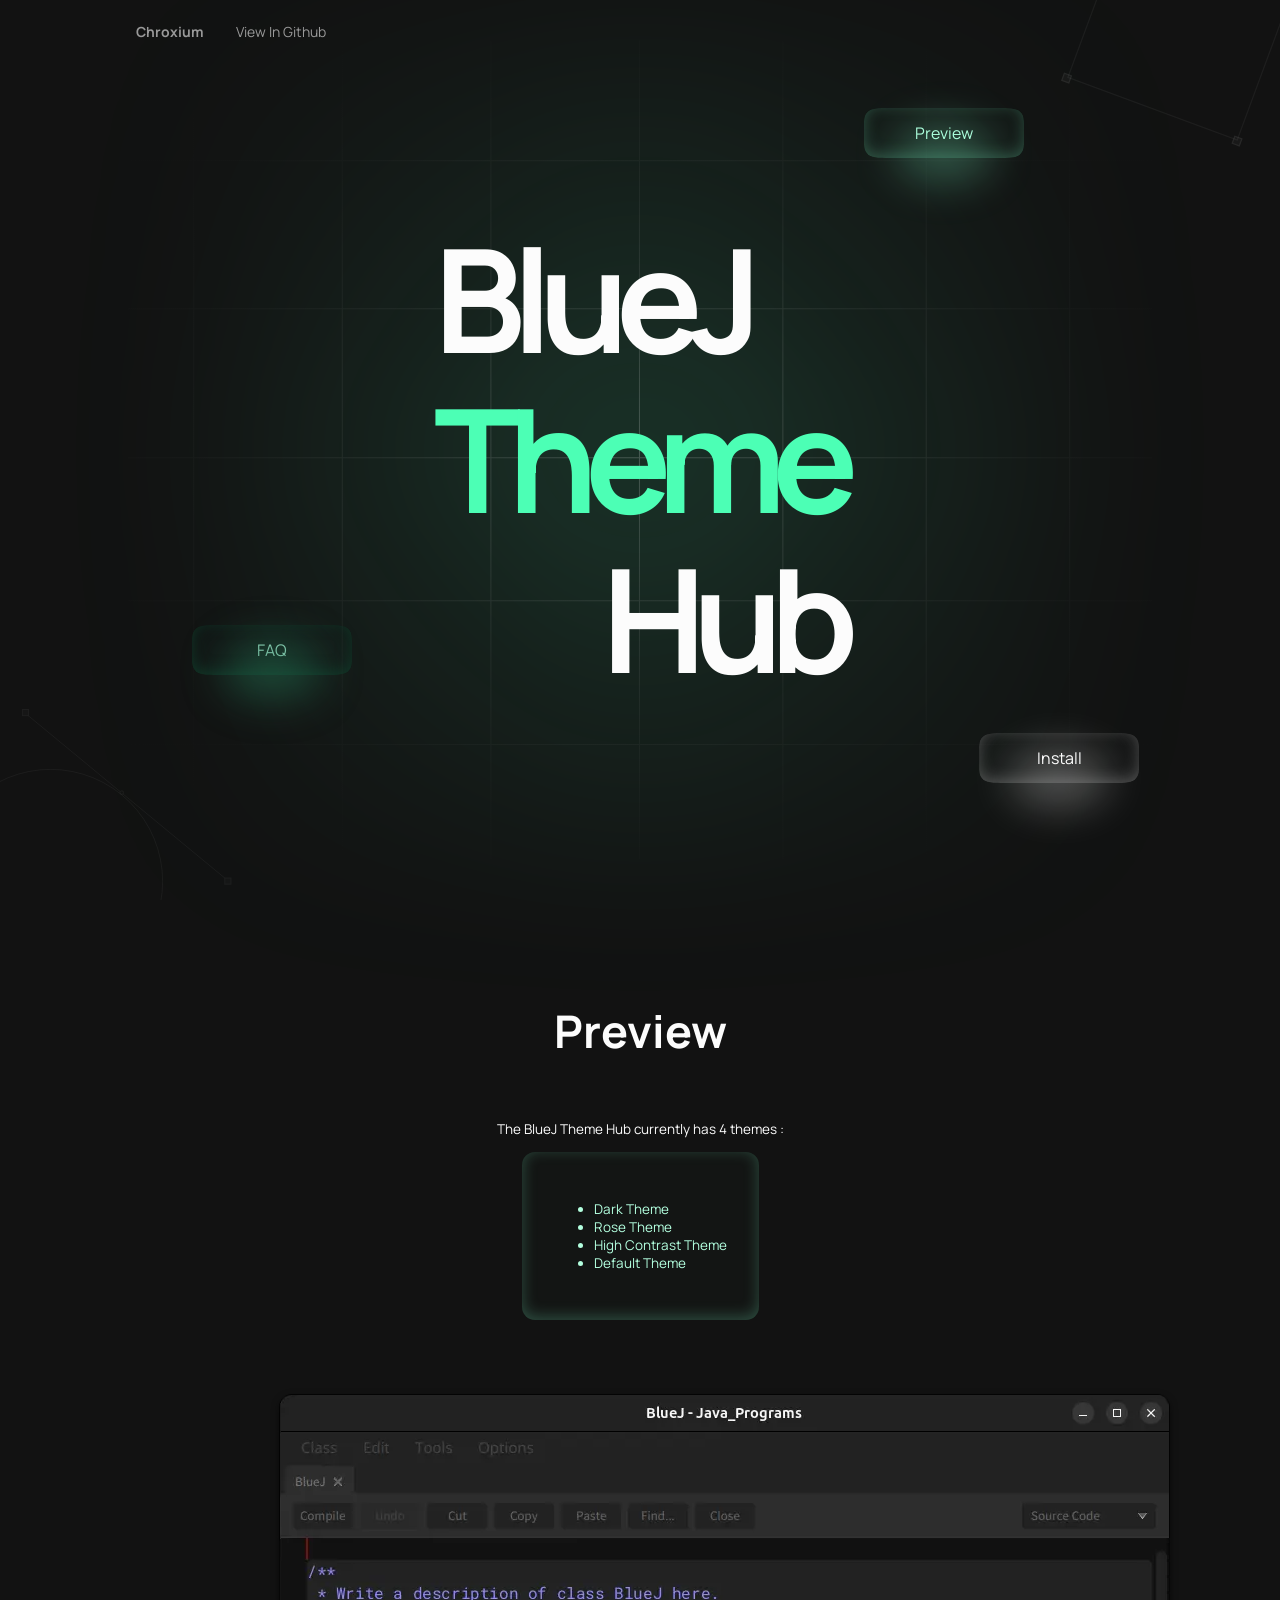
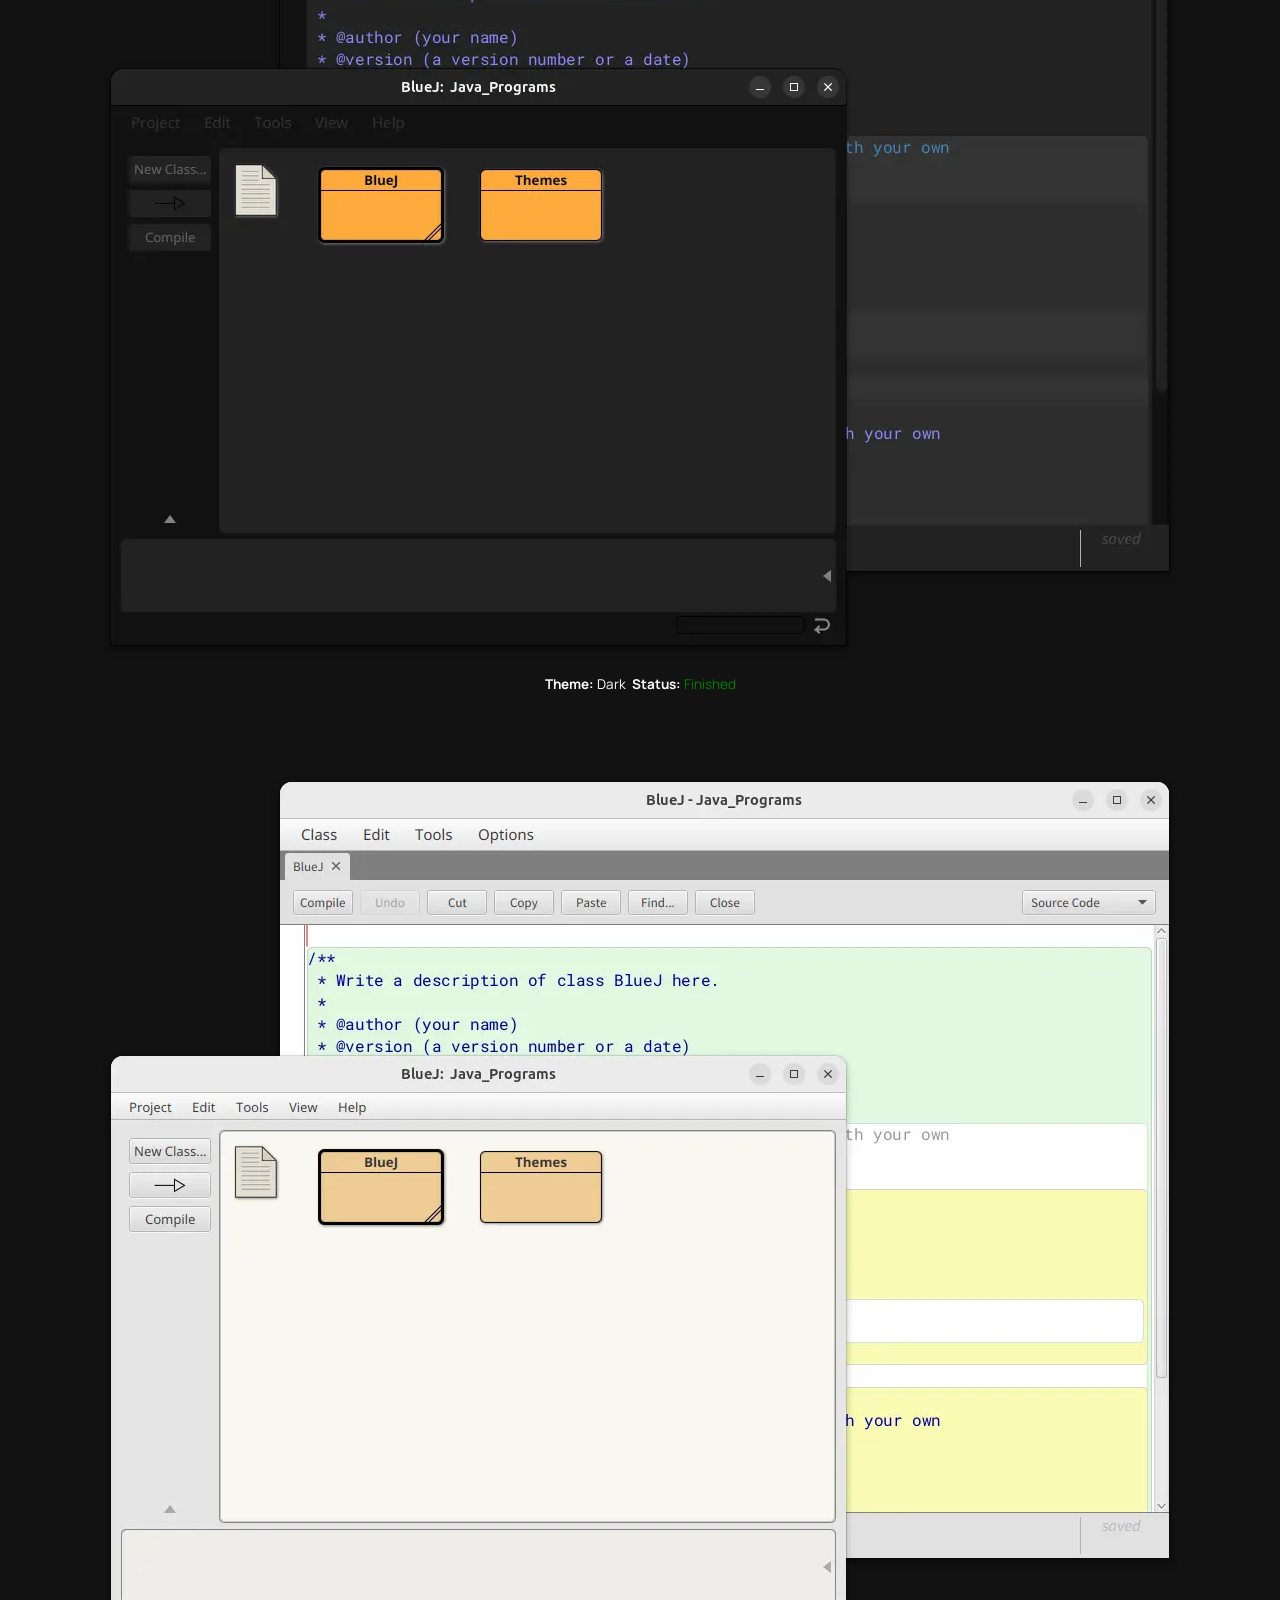
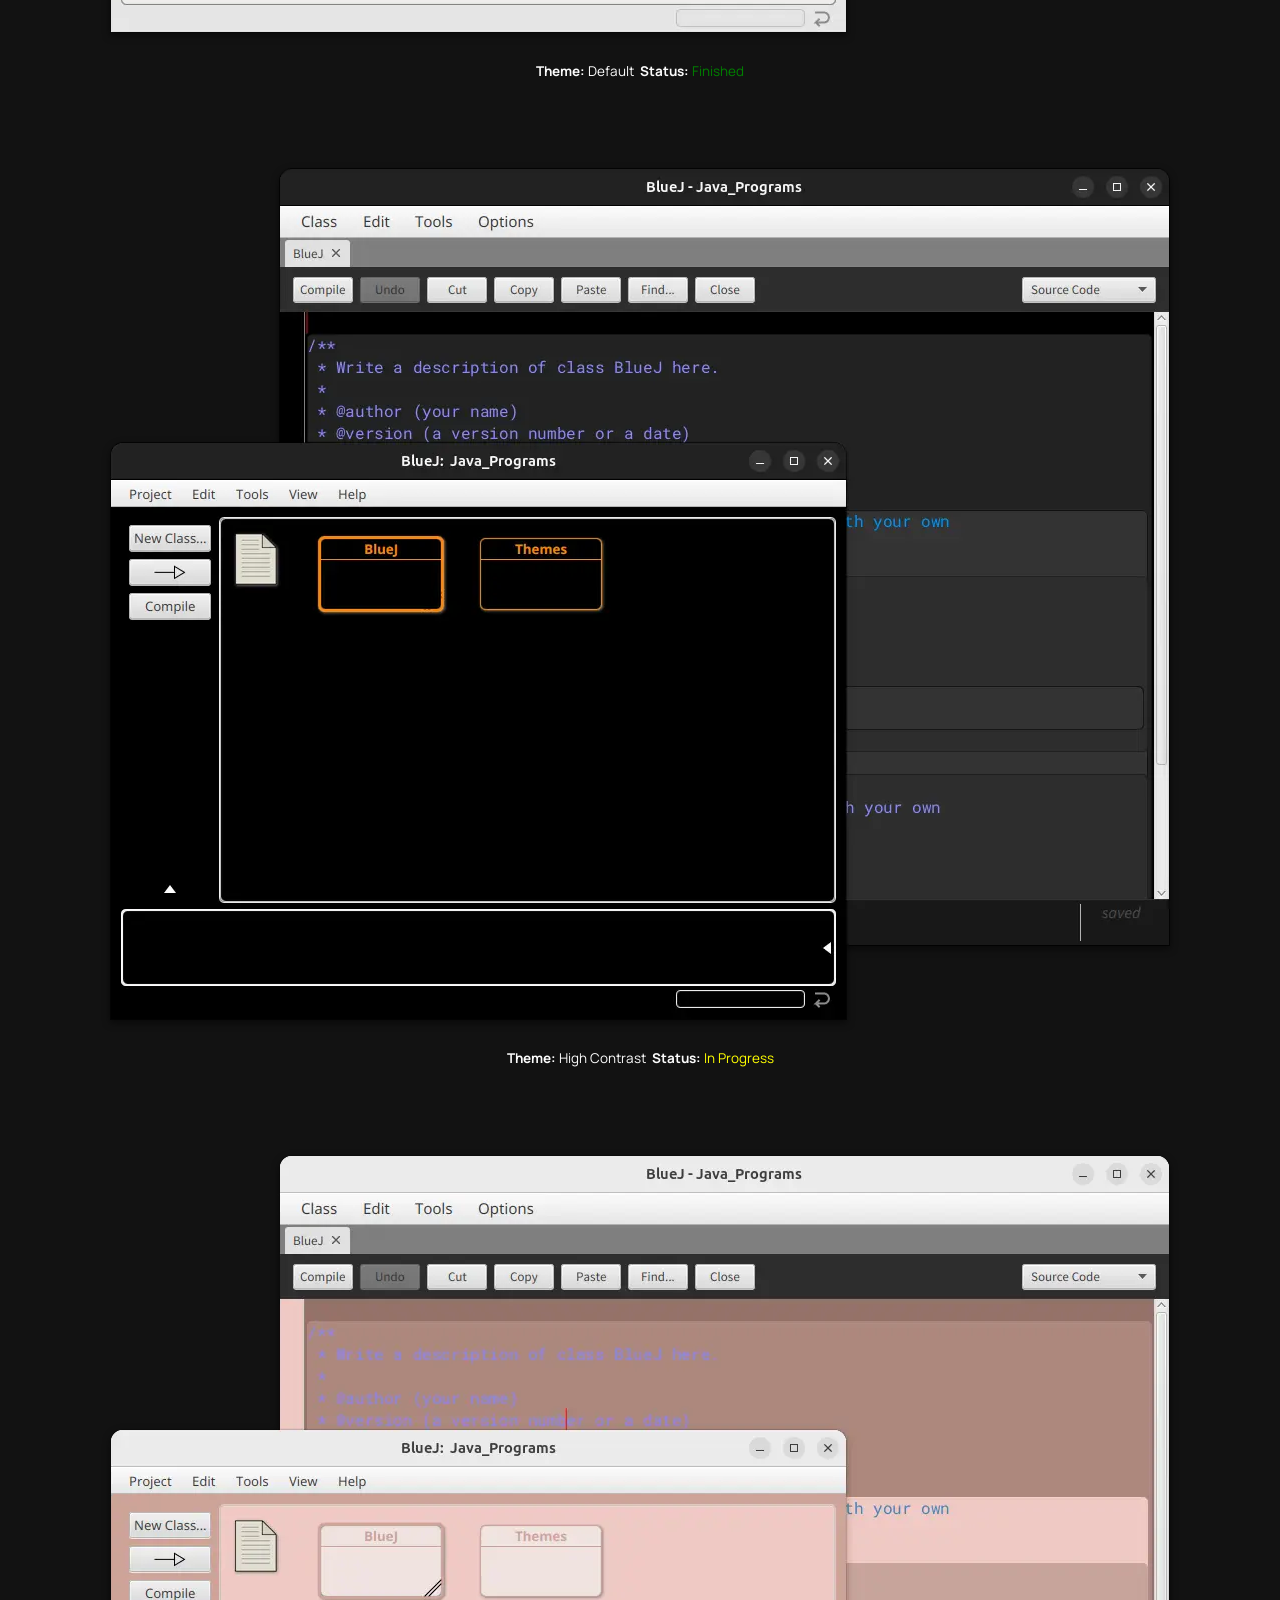
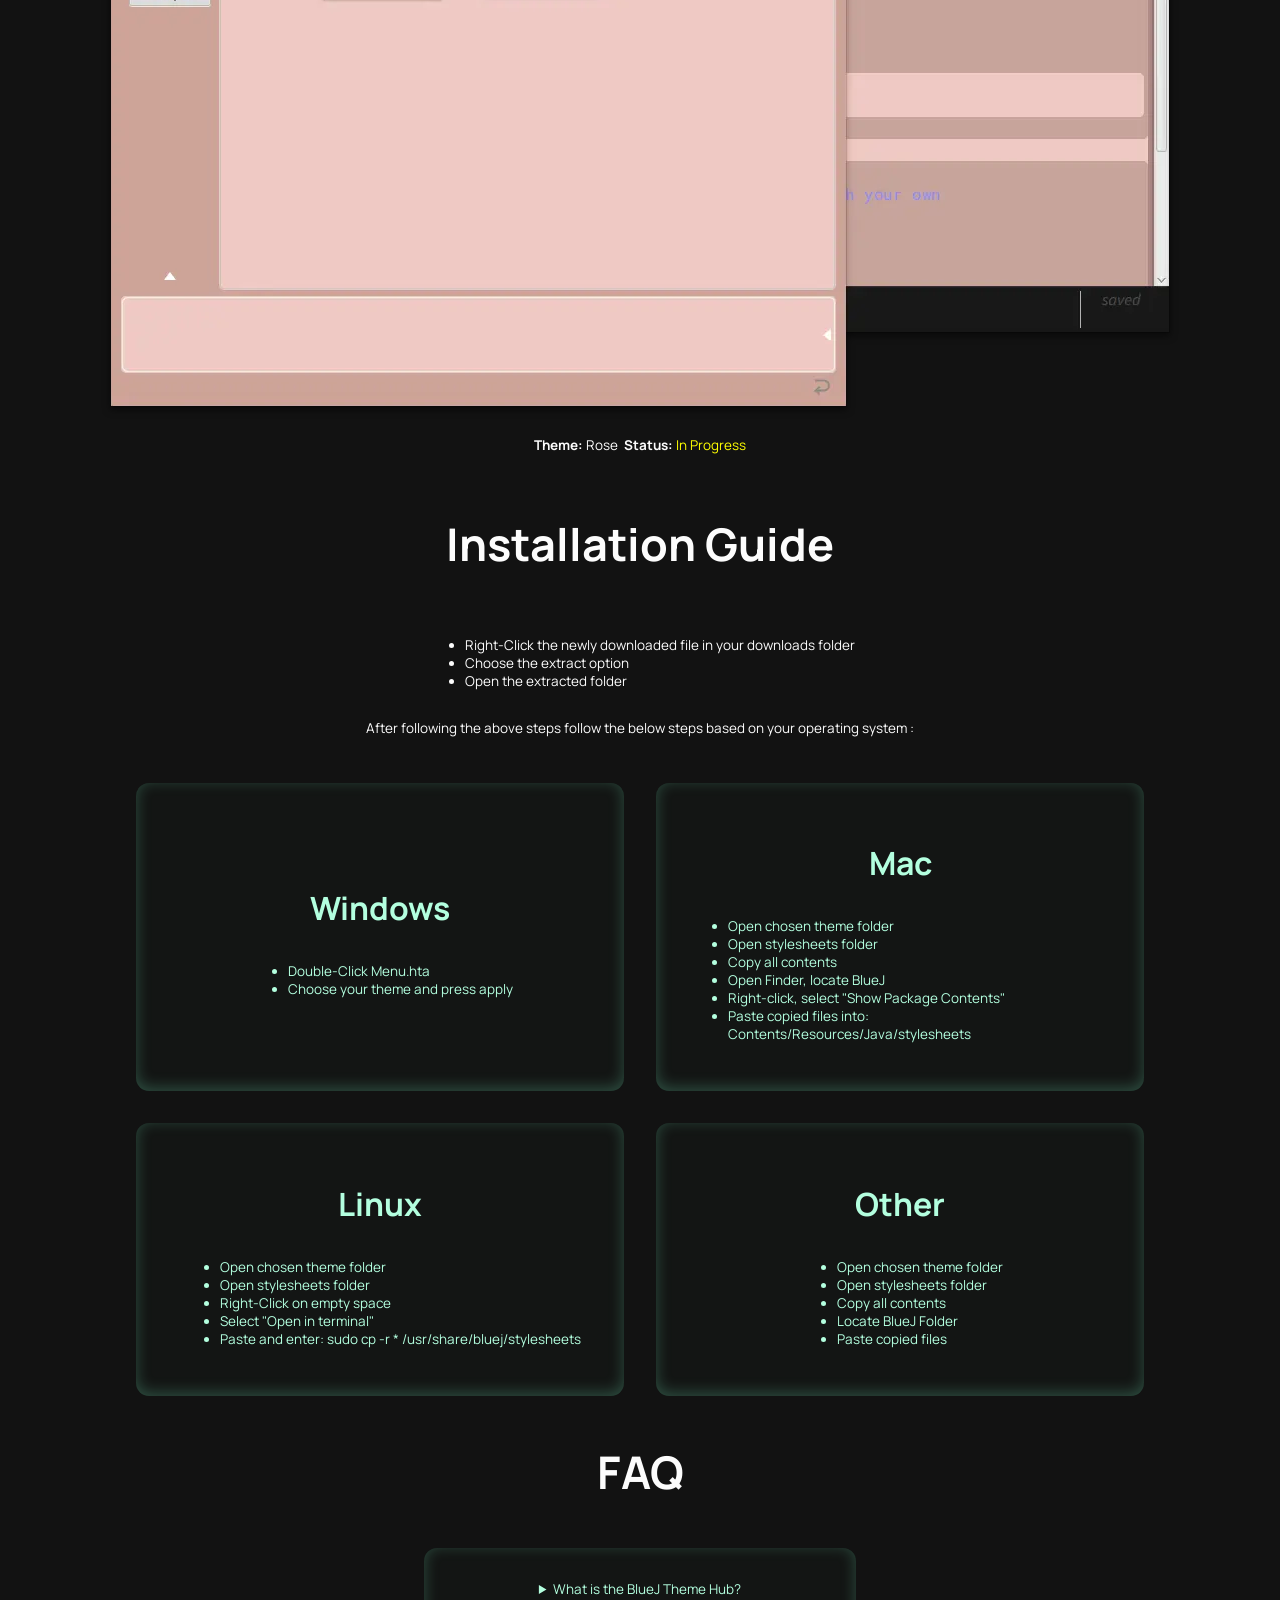
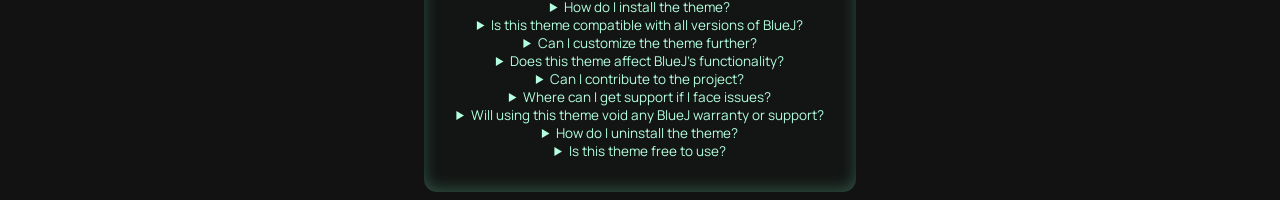
==== BlueJ-Themes/index.html @ 76dcf34a "Add files via upload" ====
<!DOCTYPE html>
<html lang="en">
  <head>
    <meta charset="UTF-8" />
    <title>BlueJ Theme Hub</title>
    <link rel="stylesheet" href="./style.css" />
  </head>
  <body>
    <nav>
      <p class="sitename" onclick="window.location.href='https://github.com/Chroxium';">Chroxium</p>
      <p class="menu" onclick="window.location.href='https://github.com/Chroxium/Bluej-Themes';">View In Github</p>
      <svg class="material-icons" xmlns="http://www.w3.org/2000/svg" height="2.5vh" viewBox="0 0 24 24" width="2.5vh" onclick="toggleMenu()">
        <path d="M0 0h24v24H0z" fill="none" />
        <path d="M19 9H5c-.55 0-1 .45-1 1s.45 1 1 1h14c.55 0 1-.45 1-1s-.45-1-1-1zM5 15h14c.55 0 1-.45 1-1s-.45-1-1-1H5c-.55 0-1 .45-1 1s.45 1 1 1z" />
      </svg>
    </nav>
    <div id="dropdown-menu" class="dropdown-menu">
      <p class="menu" onclick="window.location.href='https://github.com/Chroxium/Bluej-Themes';">Github</p>
    </div>
    <div class="grid">
      <svg class="grid-svg" xmlns="http://www.w3.org/2000/svg" width="982" height="786" viewBox="0 0 982 786" fill="none">
        <path fill-rule="evenodd" clip-rule="evenodd" d="M490 401V537H348.5V401H490ZM490 785.5V676H348.5V785.5H347.5V676H206V785.5H205V676H63.5V785.5H62.5V676H0V675H62.5V538H0V537H62.5V401H0V400H62.5V258H0V257H62.5V116H0V115H62.5V0H63.5V115L205 115V0H206V115L347.5 115V0H348.5V115H490V0H491V115L627.5 115V0H628.5V115H765V0H766V115L902.5 115V0H903.5V115H982V116H903.5V257H982V258H903.5V400H982V401H903.5V537H982V538H903.5V675H982V676H903.5V785.5H902.5V676H766V785.5H765V676H628.5V785.5H627.5V676H491V785.5H490ZM902.5 675V538H766V675H902.5ZM902.5 537V401H766V537H902.5ZM902.5 400V258H766V400H902.5ZM902.5 257V116L766 116V257H902.5ZM627.5 675H491V538H627.5V675ZM765 675H628.5V538H765V675ZM348.5 675H490V538H348.5V675ZM347.5 538V675H206V538H347.5ZM205 538V675H63.5V538H205ZM765 537V401H628.5V537H765ZM765 400V258H628.5V400H765ZM765 257V116H628.5V257H765ZM347.5 401V537H206V401H347.5ZM205 401V537H63.5V401H205ZM627.5 401V537H491V401H627.5ZM627.5 116L491 116V257H627.5V116ZM627.5 258H491V400H627.5V258ZM63.5 257V116L205 116V257H63.5ZM63.5 400V258H205V400H63.5ZM206 116V257H347.5V116L206 116ZM348.5 116V257H490V116H348.5ZM206 400V258H347.5V400H206ZM348.5 258V400H490V258H348.5Z" fill="url(#paint0_radial_1_8)" />
        <defs>
          <radialGradient id="paint0_radial_1_8" cx="0" cy="0" r="1" gradientUnits="userSpaceOnUse" gradientTransform="translate(491 392.75) rotate(90) scale(513.25 679.989)">
            <stop stop-color="white" stop-opacity="0.2" />
            <stop offset="1" stop-color="#000" stop-opacity="0" />
          </radialGradient>
        </defs>
      </svg>
      <div class="blur"></div>
    </div>
    <div class="title">
      <p>BlueJ</p>
      <p>Theme</p>
      <p>Hub</p>
    </div>
    <a id="preview-button" class="button first">
      <button>Preview</button>
      <span></span>
    </a>
    <a id="install-button" class="button sec">
      <button>Install</button>
      <span></span>
    </a>
    <a id="faq-button" class="button third">
      <button>FAQ</button>
      <span></span>
    </a>
    <svg class="top-right" width="219" height="147" viewBox="0 0 219 147" fill="none" xmlns="http://www.w3.org/2000/svg">
      <rect opacity="0.18" x="10.4252" y="75.8326" width="7.50168" height="7.50168" transform="rotate(110.283 10.4252 75.8326)" fill="#686868" stroke="white" stroke-width="1.22683" />
      <rect opacity="0.18" x="180.869" y="138.825" width="7.50168" height="7.50168" transform="rotate(110.283 180.869 138.825)" fill="#686868" stroke="white" stroke-width="1.22683" />
      <rect x="69.4713" y="-91.84" width="180.485" height="180.485" transform="rotate(20.2832 69.4713 -91.84)" stroke="white" stroke-opacity="0.1" stroke-width="1.22683" />
    </svg>
    <svg class="bottom-left" width="232" height="191" viewBox="0 0 232 191" fill="none" xmlns="http://www.w3.org/2000/svg">
      <circle cx="50.5685" cy="172.432" r="112.068" stroke="white" stroke-opacity="0.09" />
      <g opacity="0.1">
        <path d="M26.4932 5.20547L228.856 172.432" stroke="#D9D9D9" />
        <rect x="22.4384" y="0.5" width="6.15753" height="6.15753" fill="#686868" stroke="white" />
        <rect x="224.801" y="169.027" width="6.15753" height="6.15753" fill="#686868" stroke="white" />
        <circle cx="121.819" cy="83.613" r="1.7774" fill="#323232" stroke="white" />
      </g>
    </svg>
    <div class="spacer"></div>
    <h3 id="preview">Preview</h3>
    <p>The BlueJ Theme Hub currently has 4 themes :</p>
    <div class="column">
      <ul>
        <li>Dark Theme</li>
        <li>Rose Theme</li>
        <li>High Contrast Theme</li>
        <li>Default Theme</li>
      </ul>
    </div>
    <img src="Resources/Dark Combo.webp" alt="Dark Theme" type="image/webp" />
    <p>
      <b>Theme: </b>Dark&nbsp; <b> Status:</b>
      <span class="status" style="color: green">Finished</span>
    </p>
    <img src="Resources/Default Combo.webp" alt="Default Theme" type="image/webp" />
    <p>
      <b>Theme: </b>Default&nbsp; <b> Status:</b>
      <span class="status" style="color: green">Finished</span>
    </p>
    <img src="Resources/High Contrast Combo.webp" alt="High Contrast Theme" type="image/webp" />
    <p>
      <b>Theme: </b>High Contrast&nbsp; <b> Status:</b>
      <span class="status" style="color: yellow">In Progress</span>
    </p>
    <img src="Resources/Rose Combo.webp" alt="Rose Theme" type="image/webp" />
    <p>
      <b>Theme: </b>Rose&nbsp; <b> Status:</b>
      <span class="status" style="color: yellow">In Progress</span>
    </p>
    <h3 id="installation">Installation Guide</h3>
    <ul>
      <li>Right-Click the newly downloaded file in your downloads folder</li>
      <li>Choose the extract option</li>
      <li>Open the extracted folder</li>
    </ul>
    <p> After following the above steps follow the below steps based on your operating system : </p>
    <div class="columns">
      <div class="column">
        <h2>Windows</h2>
        <ul>
          <li>Double-Click Menu.hta</li>
          <li>Choose your theme and press apply</li>
        </ul>
      </div>
      <div class="column">
        <h2>Mac</h2>
        <ul>
          <li>Open chosen theme folder</li>
          <li>Open stylesheets folder</li>
          <li>Copy all contents</li>
          <li>Open Finder, locate BlueJ</li>
          <li>Right-click, select "Show Package Contents"</li>
          <li>Paste copied files into: Contents/Resources/Java/stylesheets</li>
        </ul>
      </div>
      <div class="column">
        <h2>Linux</h2>
        <ul>
          <li>Open chosen theme folder</li>
          <li>Open stylesheets folder</li>
          <li>Right-Click on empty space</li>
          <li>Select "Open in terminal"</li>
          <li>Paste and enter: sudo cp -r * /usr/share/bluej/stylesheets</li>
        </ul>
      </div>
      <div class="column">
        <h2>Other</h2>
        <ul>
          <li>Open chosen theme folder</li>
          <li>Open stylesheets folder</li>
          <li>Copy all contents</li>
          <li>Locate BlueJ Folder</li>
          <li>Paste copied files</li>
        </ul>
      </div>
    </div>
    <h3 id="faq">FAQ</h3>
    <div class="column">
      <details>
        <summary>What is the BlueJ Theme Hub?</summary>
        <p> The BlueJ Theme Project is a customization project that enhances the appearance of the BlueJ IDE by modifying its theme and interface to improve the coding experience. </p>
      </details>
      <details>
        <summary>How do I install the theme?</summary>
        <p> Scroll to the top of the page and press the install button to download the project and follow the installation instructions as per your operating system. </p>
      </details>
      <details>
        <summary>Is this theme compatible with all versions of BlueJ?</summary>
        <p> Yes, as long as BlueJ remains a Java IDE and does not change its base functionality the theme will be compatible with all versions of BlueJ. </p>
      </details>
      <details>
        <summary>Can I customize the theme further?</summary>
        <p> Yes! You can modify the theme files to suit your preferences. However, make sure to back up the original files before making any changes. </p>
      </details>
      <details>
        <summary>Does this theme affect BlueJ’s functionality?</summary>
        <p> No, the theme only modifies the appearance of BlueJ. All features and functionalities remain the same. </p>
      </details>
      <details>
        <summary>Can I contribute to the project?</summary>
        <p> Yes! If you have improvements or new theme ideas, you can contribute through <a href="https://github.com/Chroxium/Bluej-Themes/issues/new?labels=enhancement">GitHub</a>. </p>
      </details>
      <details>
        <summary>Where can I get support if I face issues?</summary>
        <p> You can submit an issue through <a href="https://github.com/Chroxium/Bluej-Themes/issues/new?labels=bug">GitHub</a>. </p>
      </details>
      <details>
        <summary>Will using this theme void any BlueJ warranty or support?</summary>
        <p> No, the theme is a customization project and does not void any warranty or support provided by BlueJ. In fact, BlueJ supports themes and encourages customizing. </p>
      </details>
      <details>
        <summary>How do I uninstall the theme?</summary>
        <p> The project does no real installation and after choosing a theme you are free to just delete the folder containing the project. </p>
      </details>
      <details>
        <summary>Is this theme free to use?</summary>
        <p> Yes, the theme is completely free! However, contributions are welcome if you’d like to support the project. </p>
      </details>
    </div>
    <script>
      async function fetchLatestRelease() {
        try {
          const response = await fetch("https://api.github.com/repos/Chroxium/Bluej-Themes/releases/latest");
          const data = await response.json();
          const latestVersion = data.tag_name;
          const zipUrl = `https://github.com/Chroxium/Bluej-Themes/archive/refs/tags/${latestVersion}.zip`;
          return zipUrl;
        } catch (error) {
          console.error("Error fetching latest release:", error);
          return null;
        }
      }
      document.getElementById("install-button").addEventListener("click", async () => {
        const zipUrl = await fetchLatestRelease();
        if (zipUrl) {
          const a = document.createElement("a");
          a.href = zipUrl;
          document.body.appendChild(a);
          a.click();
          document.body.removeChild(a);
        }
        const installationSection = document.getElementById("installation");
        if (installationSection) {
          installationSection.scrollIntoView({
            behavior: "smooth"
          });
        }
      });

      function toggleMenu() {
        const menu = document.getElementById("dropdown-menu");
        menu.style.display = menu.style.display === "block" ? "none" : "block";
      }
      document.addEventListener("click", function(event) {
        const menu = document.getElementById("dropdown-menu");
        const icon = document.querySelector(".material-icons");
        if (!menu.contains(event.target) && !icon.contains(event.target)) {
          menu.style.display = "none";
        }
      });
      document.getElementById("preview-button").addEventListener("click", () => {
        const previewSection = document.getElementById("preview");
        if (previewSection) {
          previewSection.scrollIntoView({
            behavior: "smooth"
          });
        }
      });
      document.getElementById("faq-button").addEventListener("click", () => {
        const previewSection = document.getElementById("faq");
        if (previewSection) {
          previewSection.scrollIntoView({
            behavior: "smooth"
          });
        }
      });
    </script>
  </body>
</html>
---- BlueJ-Themes/style.css ----
@import url("https://fonts.googleapis.com/css?family=Manrope:700|Manrope:400");

:root {
  --text: hsl(0, 0%, 99%);
  --textDim: hsl(0, 0%, 60%);
  --background: hsl(0, 0%, 7%);
  --primary: hsl(155, 100%, 65%);
  --primaryBg: hsla(155, 100%, 65%, 1%);
  --primaryHi: hsla(155, 100%, 75%, 25%);
  --primaryFg: hsl(155, 100%, 85%);
  --secondary: hsl(156, 51%, 14%);
  --secondaryFg: hsl(156, 51%, 75%);
  --secondaryBg: hsla(156, 51%, 14%, 5%);
  --secondaryHi: hsla(156, 51%, 30%, 50%);
  --accent: hsl(155, 100%, 94%);
  --accentBg: hsla(155, 100%, 94%, 1%);
  --accentHi: hsla(155, 100%, 100%, 25%);
  min-height: 100%;
}

body {
  font-family: "Manrope";
  font-weight: 400;
  background-color: var(--background);
  color: var(--text);
  padding: 0 10%;
  display: flex;
  flex-direction: column;
  align-items: center;
  overflow: auto;
}

h3 {
  font-size: 5vh;
}

li,
summary,
p {
  font-size: 1.5vh;
}

.spacer {
  height: 100vh;
}

.columns {
  display: grid;
  grid-template-columns: 1fr 1fr;
  gap: 2rem;
  margin-top: 2rem;
}

.column {
  display: flex;
  flex-direction: column;
  justify-content: center;
  align-items: center;
  /*position: relative;
  top: 50rem;*/
  padding: 2rem;
  background-color: var(--primaryBg);
  box-shadow: 0px -3px 15px 0px var(--primaryHi) inset;
  color: var(--primaryFg);
  font-family: "Manrope";
  font-size: 1rem;
  border-radius: 13px;
  text-align: center;
}

.column h2 {
  font-size: 2rem;
  font-weight: bold;
  margin-bottom: 1rem;
}

ul {
  text-align: left;
}

nav {
  display: flex;
  flex-direction: row;
  align-items: center;
  gap: 2rem;
  color: var(--textDim);
  width: 100%;
  box-sizing: border-box;
  z-index: 9999;
}

.menu {
  font-size: 1.55vh;
  cursor: pointer;
}

.menu:hover {
  color: var(--text);
  cursor: pointer;
}

.sitename {
  cursor: pointer;
  font-weight: bold;
  font-size: 1.55vh;
}

.grid {
  top: 50%;
  left: 50%;
  transform: translate(-50%, -50%);
  position: absolute;
  width: 100%;
  display: flex;
  align-items: center;
  justify-content: center;
  align-self: center;
  z-index: -1;
}

.grid-svg {
  height: 80%;
  width: 80%;
  position: relative;
  z-index: 1;
}

.blur {
  height: 20vh;
  width: 20vw;
  background-color: var(--primary);
  filter: blur(20vh);
  border-radius: 20vh;
  z-index: 0;
  align-self: center;
  position: absolute;
}

.title {
  font-weight: 700;
  letter-spacing: -0.8rem;
  display: flex;
  flex-direction: column;
  position: absolute;
  justify-content: center;
  align-self: center;
  height: 100%;
  z-index: 1000;
}

.title>p {
  font-size: 16vh;
  margin: 0;
  line-height: 10rem;
  width: auto;
}

.title>p:nth-child(1) {
  align-self: flex-start;
}

.title>p:nth-child(2) {
  color: var(--primary);
  align-self: flex-end;
}

.title>p:nth-child(3) {
  align-self: flex-end;
}

.material-icons {
  display: none;
  fill: var(--text);
  cursor: pointer;
}

.dropdown-menu {
  display: none;
  position: absolute;
  top: 50px;
  right: 10px;
  background-color: var(--background);
  border: 1px solid var(--textDim);
  border-radius: 5px;
  box-shadow: 0 4px 8px rgba(0, 0, 0, 0.1);
  z-index: 10000;
}

.dropdown-menu .menu {
  padding: 10px 20px;
  color: var(--textDim);
}

.dropdown-menu .menu:hover {
  background-color: var(--primaryBg);
  color: var(--text);
}

.button {
  display: flex;
  flex-direction: column;
  justify-content: center;
  align-items: center;
  position: absolute;
  text-decoration: none;
  color: inherit;
  cursor: pointer;
  height: 50px;
  width: 160px;
  z-index: 9999;
}

button {
  height: 50px;
  width: 160px;
  clip-path: path("M 0 25 C 0 -5, -5 0, 80 0 S 160 -5, 160 25, 165 50 80 50, 0 55, 0 25"
    );
  border: none;
  border-radius: 13px;
  background-color: var(--primaryBg);
  box-shadow: 0px -3px 15px 0px var(--primaryHi) inset;
  color: var(--primaryFg);
  font-family: "Manrope";
  font-size: 1rem;
  display: flex;
  flex-direction: column;
  justify-content: center;
  align-items: center;
  position: absolute;
  transform: translateY(0px);
  transition: all 0.2s ease;
}

img {
  padding-top: 7vh;
  object-fit: contain;
}

a span {
  width: 100px;
  height: 60px;
  background-color: var(--primaryHi);
  border-radius: 100%;
  filter: blur(20px);
  position: absolute;
  bottom: -50%;
  transition: all 0.2s ease;
}

.button:hover>span {
  opacity: 60%;
}

.button:hover>button {
  transform: translateY(5px);
}

.button.first {
  top: 12%;
  right: 20%;
}

.button.sec {
  bottom: 13%;
  right: 11%;
}

.button.sec>button {
  background-color: var(--accentBg);
  box-shadow: 0px -3px 15px 0px var(--accentHi) inset;
  color: var(--accentFg);
}

.button.sec>span {
  background-color: var(--accentHi);
}

.button.third {
  bottom: 25%;
  left: 15%;
}

.button.third>button {
  background-color: var(--secondaryBg);
  box-shadow: 0px -3px 15px 0px var(--secondary) inset;
  color: var(--secondaryFg);
}

.button.third>span {
  background-color: var(--secondaryHi);
}

.top-right {
  position: absolute;
  top: 0;
  right: 0;
  z-index: -1;
  opacity: 50%;
}

.bottom-left {
  position: absolute;
  bottom: 0;
  left: 0;
  z-index: -1;
  opacity: 50%;
}

@media screen and (max-width: 1000px) {
  .title p {
    font-size: 8vh;
    line-height: 8vh;
    letter-spacing: -0.3rem;
  }

  .columns {
    grid-template-columns: 1fr;
  }

  nav> :not(.sitename, .material-icons) {
    display: none;
  }

  nav {
    justify-content: space-between;
  }

  .material-icons {
    display: flex;
    align-items: center;
  }
}
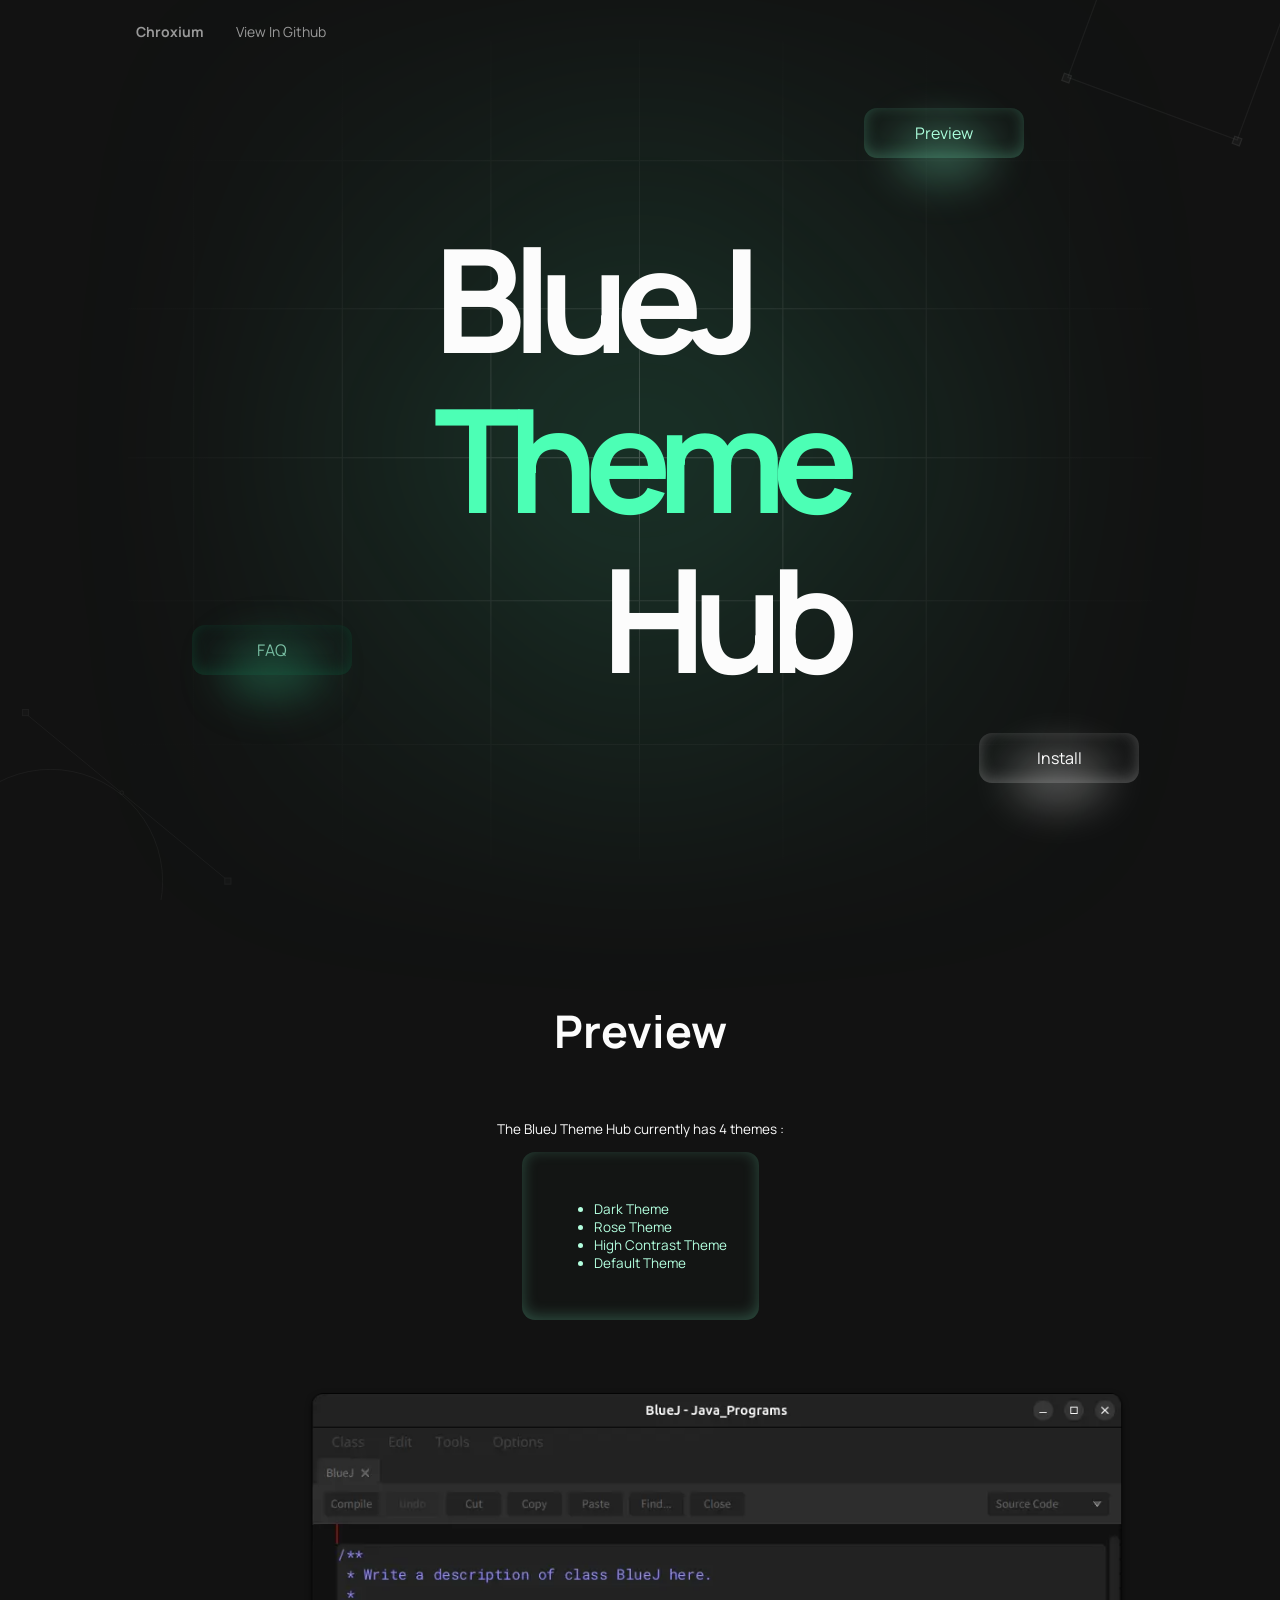
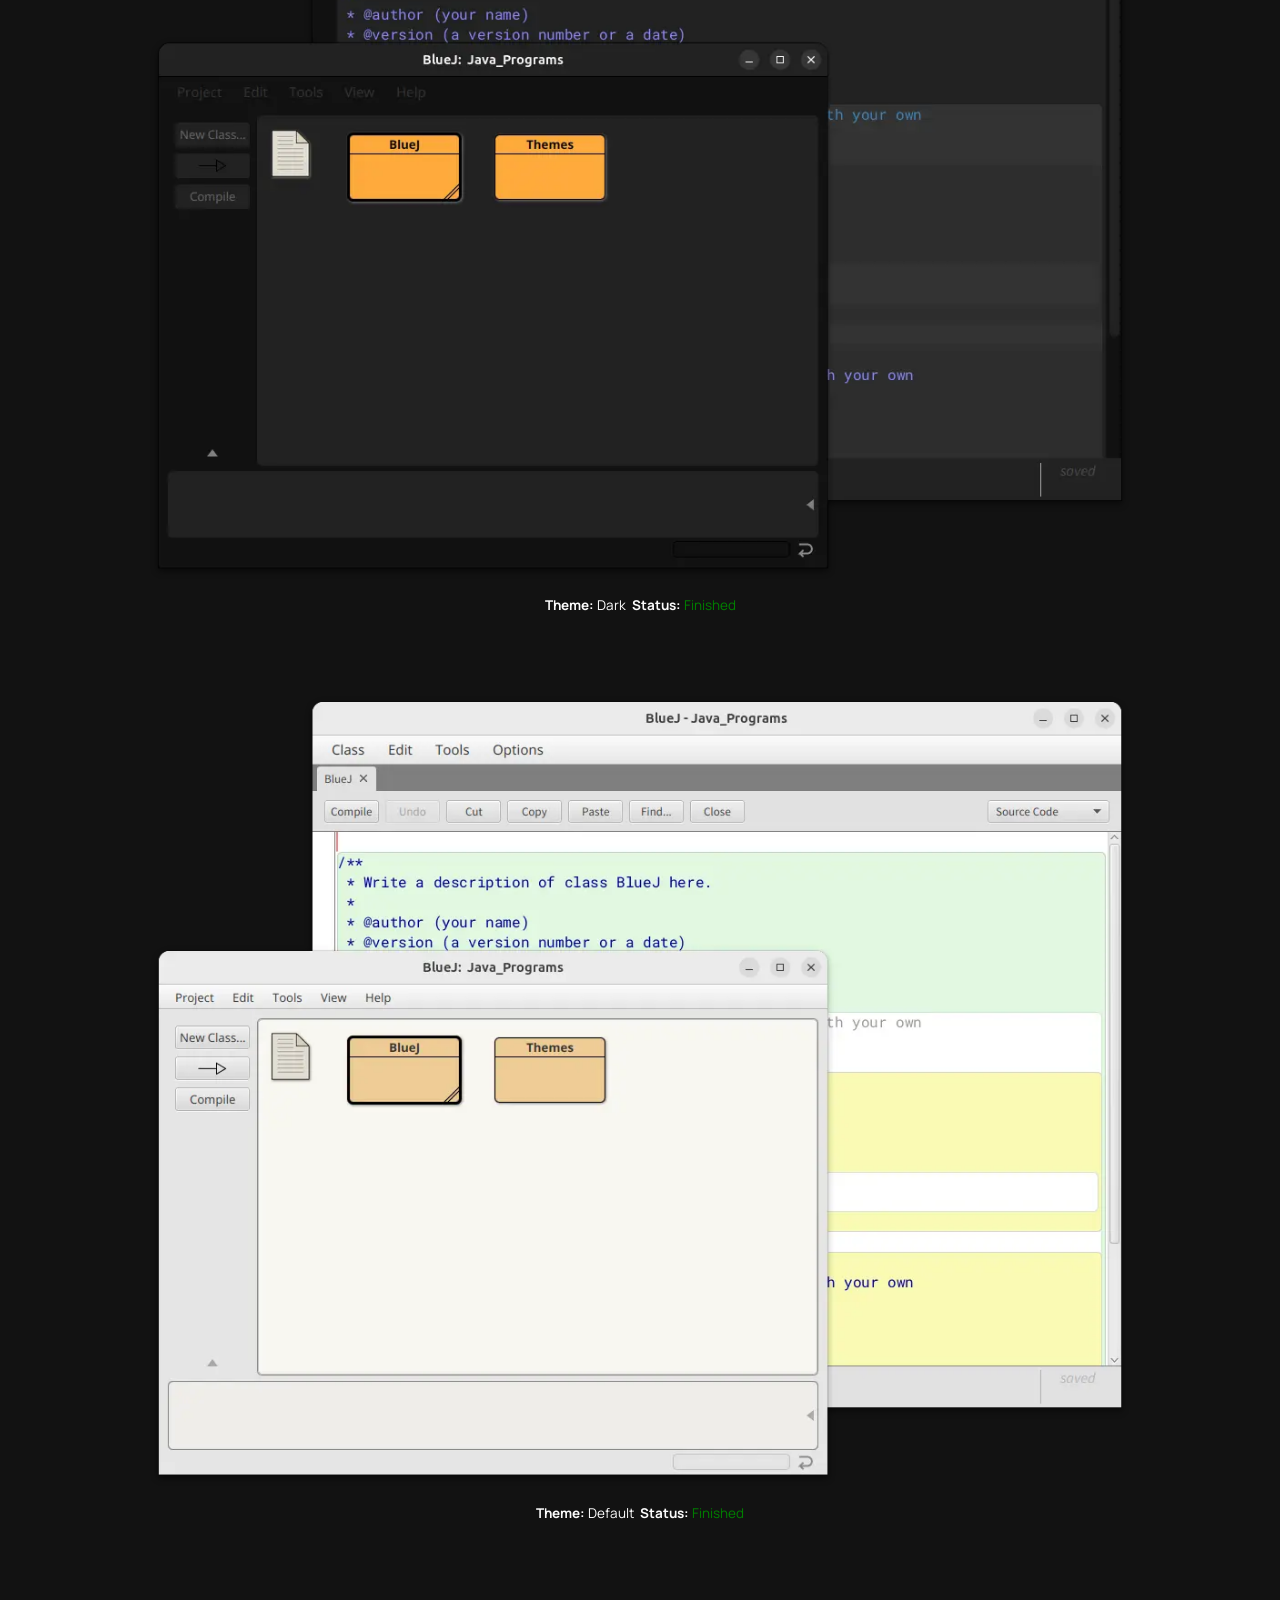
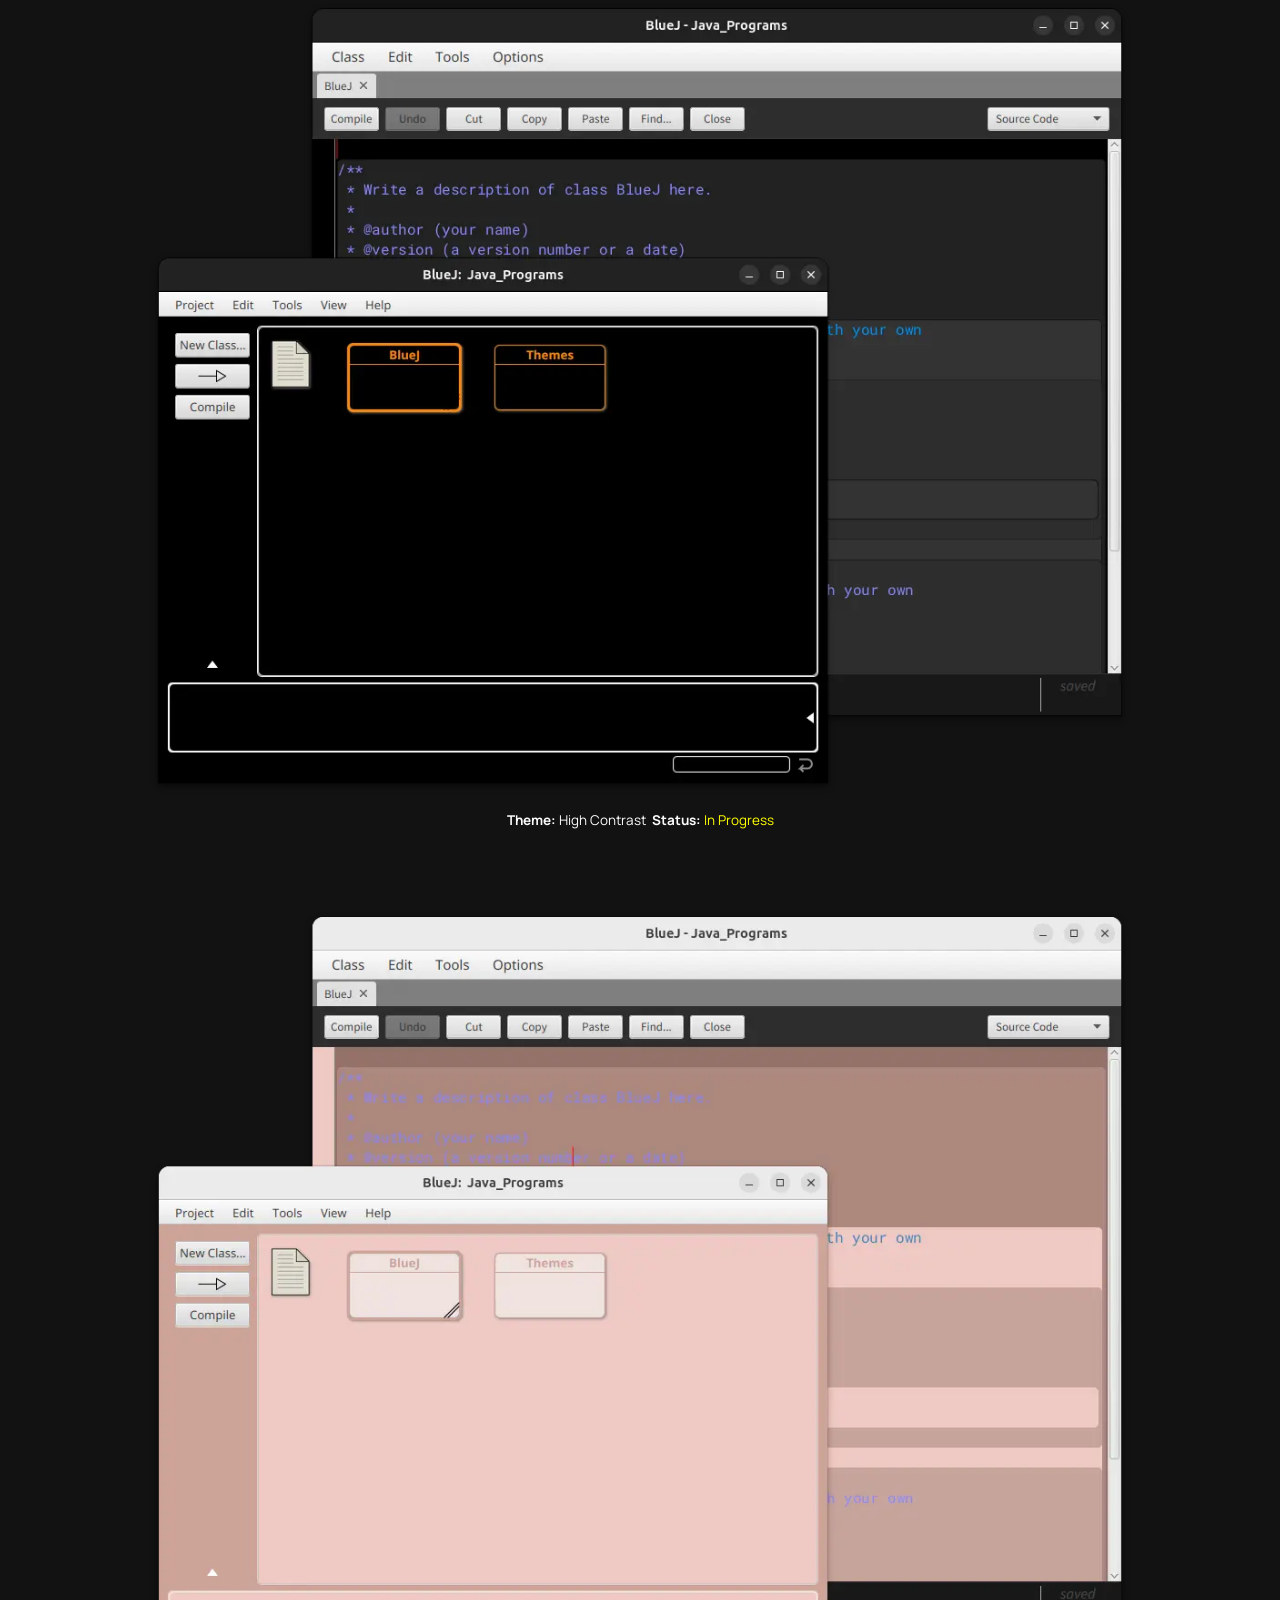
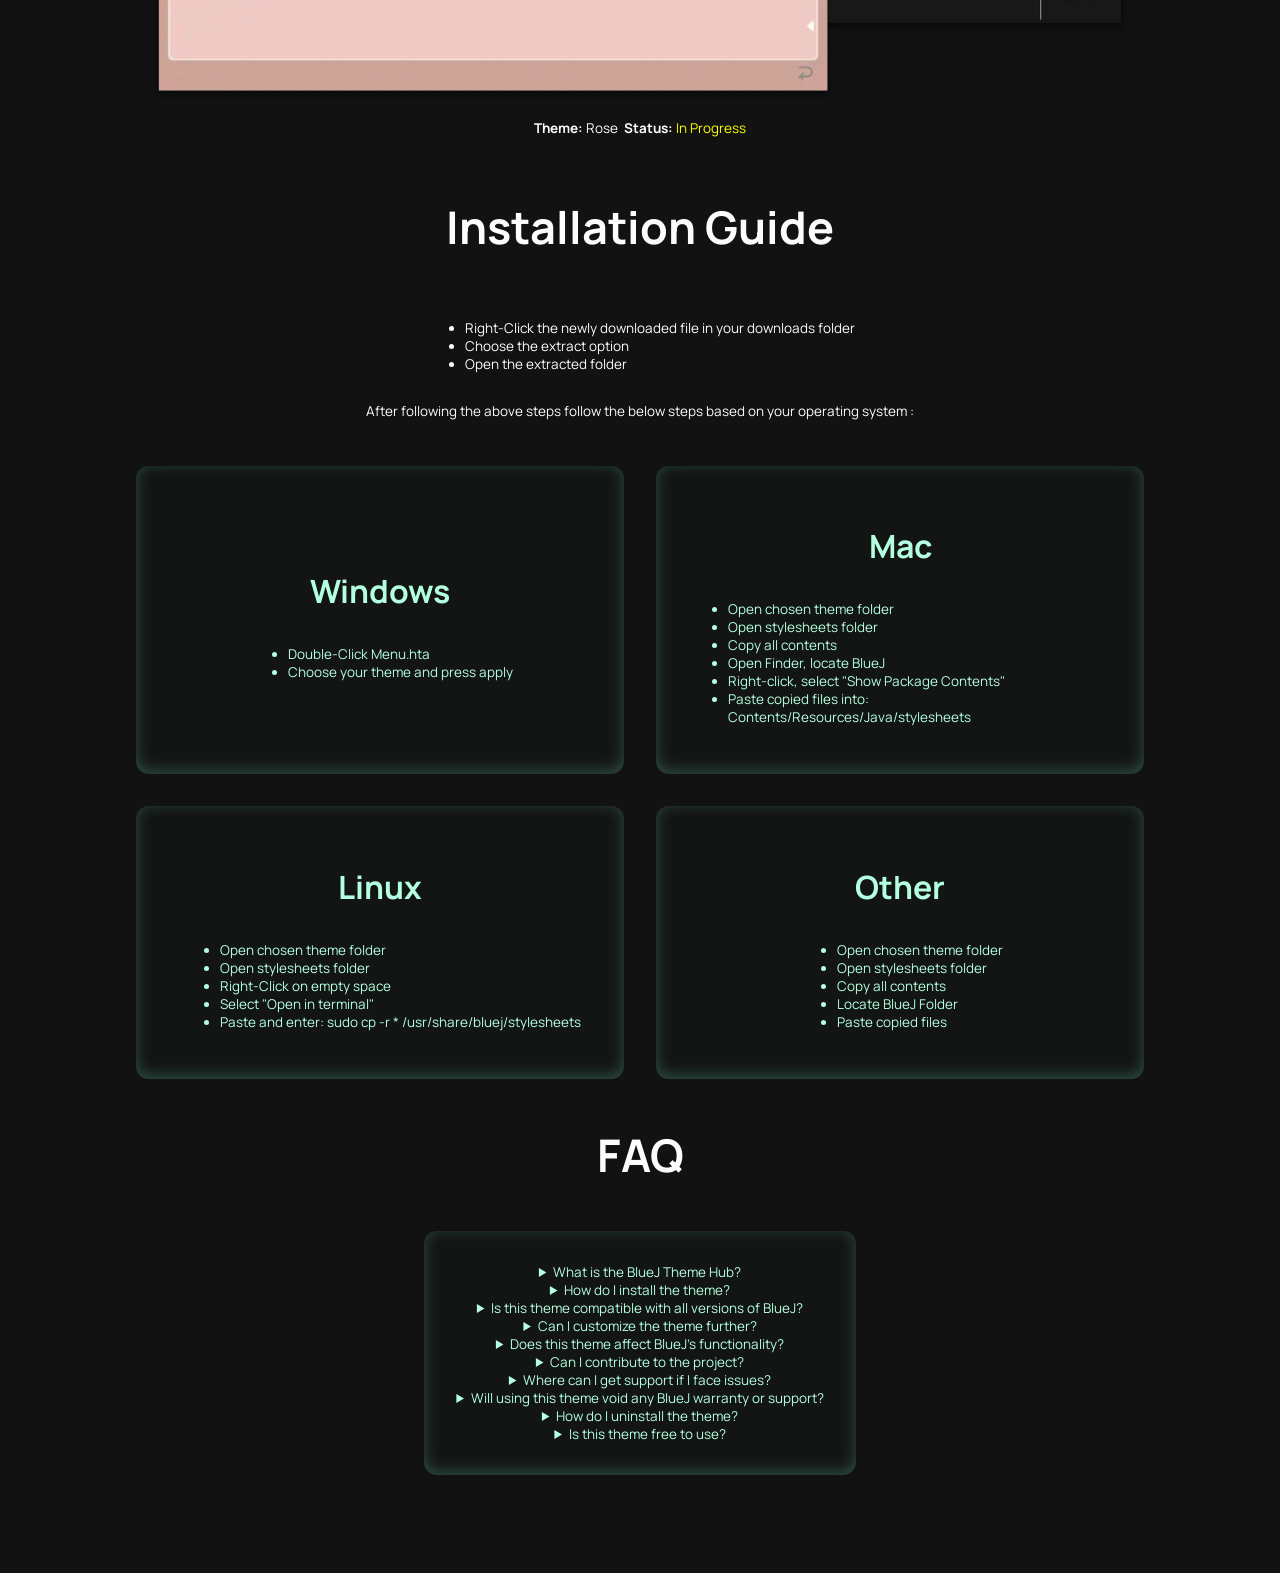
==== commit 1a141dee: "Add files via upload" ====
--- a/BlueJ-Themes/index.html
+++ b/BlueJ-Themes/index.html
@@ -4,24 +4,68 @@
     <meta charset="UTF-8" />
     <title>BlueJ Theme Hub</title>
     <link rel="stylesheet" href="./style.css" />
+    <script src="script.js" defer></script>
   </head>
   <body>
     <nav>
-      <p class="sitename" onclick="window.location.href='https://github.com/Chroxium';">Chroxium</p>
-      <p class="menu" onclick="window.location.href='https://github.com/Chroxium/Bluej-Themes';">View In Github</p>
-      <svg class="material-icons" xmlns="http://www.w3.org/2000/svg" height="2.5vh" viewBox="0 0 24 24" width="2.5vh" onclick="toggleMenu()">
+      <p
+        class="sitename"
+        onclick="window.location.href='https://github.com/Chroxium';"
+      >
+        Chroxium
+      </p>
+      <p
+        class="menu"
+        onclick="window.location.href='https://github.com/Chroxium/Bluej-Themes';"
+      >
+        View In Github
+      </p>
+      <svg
+        class="material-icons"
+        xmlns="http://www.w3.org/2000/svg"
+        height="2.5vh"
+        viewBox="0 0 24 24"
+        width="2.5vh"
+        onclick="toggleMenu()"
+      >
         <path d="M0 0h24v24H0z" fill="none" />
-        <path d="M19 9H5c-.55 0-1 .45-1 1s.45 1 1 1h14c.55 0 1-.45 1-1s-.45-1-1-1zM5 15h14c.55 0 1-.45 1-1s-.45-1-1-1H5c-.55 0-1 .45-1 1s.45 1 1 1z" />
+        <path
+          d="M19 9H5c-.55 0-1 .45-1 1s.45 1 1 1h14c.55 0 1-.45 1-1s-.45-1-1-1zM5 15h14c.55 0 1-.45 1-1s-.45-1-1-1H5c-.55 0-1 .45-1 1s.45 1 1 1z"
+        />
       </svg>
     </nav>
     <div id="dropdown-menu" class="dropdown-menu">
-      <p class="menu" onclick="window.location.href='https://github.com/Chroxium/Bluej-Themes';">Github</p>
+      <p
+        class="menu"
+        onclick="window.location.href='https://github.com/Chroxium/Bluej-Themes';"
+      >
+        Github
+      </p>
     </div>
     <div class="grid">
-      <svg class="grid-svg" xmlns="http://www.w3.org/2000/svg" width="982" height="786" viewBox="0 0 982 786" fill="none">
-        <path fill-rule="evenodd" clip-rule="evenodd" d="M490 401V537H348.5V401H490ZM490 785.5V676H348.5V785.5H347.5V676H206V785.5H205V676H63.5V785.5H62.5V676H0V675H62.5V538H0V537H62.5V401H0V400H62.5V258H0V257H62.5V116H0V115H62.5V0H63.5V115L205 115V0H206V115L347.5 115V0H348.5V115H490V0H491V115L627.5 115V0H628.5V115H765V0H766V115L902.5 115V0H903.5V115H982V116H903.5V257H982V258H903.5V400H982V401H903.5V537H982V538H903.5V675H982V676H903.5V785.5H902.5V676H766V785.5H765V676H628.5V785.5H627.5V676H491V785.5H490ZM902.5 675V538H766V675H902.5ZM902.5 537V401H766V537H902.5ZM902.5 400V258H766V400H902.5ZM902.5 257V116L766 116V257H902.5ZM627.5 675H491V538H627.5V675ZM765 675H628.5V538H765V675ZM348.5 675H490V538H348.5V675ZM347.5 538V675H206V538H347.5ZM205 538V675H63.5V538H205ZM765 537V401H628.5V537H765ZM765 400V258H628.5V400H765ZM765 257V116H628.5V257H765ZM347.5 401V537H206V401H347.5ZM205 401V537H63.5V401H205ZM627.5 401V537H491V401H627.5ZM627.5 116L491 116V257H627.5V116ZM627.5 258H491V400H627.5V258ZM63.5 257V116L205 116V257H63.5ZM63.5 400V258H205V400H63.5ZM206 116V257H347.5V116L206 116ZM348.5 116V257H490V116H348.5ZM206 400V258H347.5V400H206ZM348.5 258V400H490V258H348.5Z" fill="url(#paint0_radial_1_8)" />
+      <svg
+        class="grid-svg"
+        xmlns="http://www.w3.org/2000/svg"
+        width="982"
+        height="786"
+        viewBox="0 0 982 786"
+        fill="none"
+      >
+        <path
+          fill-rule="evenodd"
+          clip-rule="evenodd"
+          d="M490 401V537H348.5V401H490ZM490 785.5V676H348.5V785.5H347.5V676H206V785.5H205V676H63.5V785.5H62.5V676H0V675H62.5V538H0V537H62.5V401H0V400H62.5V258H0V257H62.5V116H0V115H62.5V0H63.5V115L205 115V0H206V115L347.5 115V0H348.5V115H490V0H491V115L627.5 115V0H628.5V115H765V0H766V115L902.5 115V0H903.5V115H982V116H903.5V257H982V258H903.5V400H982V401H903.5V537H982V538H903.5V675H982V676H903.5V785.5H902.5V676H766V785.5H765V676H628.5V785.5H627.5V676H491V785.5H490ZM902.5 675V538H766V675H902.5ZM902.5 537V401H766V537H902.5ZM902.5 400V258H766V400H902.5ZM902.5 257V116L766 116V257H902.5ZM627.5 675H491V538H627.5V675ZM765 675H628.5V538H765V675ZM348.5 675H490V538H348.5V675ZM347.5 538V675H206V538H347.5ZM205 538V675H63.5V538H205ZM765 537V401H628.5V537H765ZM765 400V258H628.5V400H765ZM765 257V116H628.5V257H765ZM347.5 401V537H206V401H347.5ZM205 401V537H63.5V401H205ZM627.5 401V537H491V401H627.5ZM627.5 116L491 116V257H627.5V116ZM627.5 258H491V400H627.5V258ZM63.5 257V116L205 116V257H63.5ZM63.5 400V258H205V400H63.5ZM206 116V257H347.5V116L206 116ZM348.5 116V257H490V116H348.5ZM206 400V258H347.5V400H206ZM348.5 258V400H490V258H348.5Z"
+          fill="url(#paint0_radial_1_8)"
+        />
         <defs>
-          <radialGradient id="paint0_radial_1_8" cx="0" cy="0" r="1" gradientUnits="userSpaceOnUse" gradientTransform="translate(491 392.75) rotate(90) scale(513.25 679.989)">
+          <radialGradient
+            id="paint0_radial_1_8"
+            cx="0"
+            cy="0"
+            r="1"
+            gradientUnits="userSpaceOnUse"
+            gradientTransform="translate(491 392.75) rotate(90) scale(513.25 679.989)"
+          >
             <stop stop-color="white" stop-opacity="0.2" />
             <stop offset="1" stop-color="#000" stop-opacity="0" />
           </radialGradient>
@@ -46,18 +90,87 @@
       <button>FAQ</button>
       <span></span>
     </a>
-    <svg class="top-right" width="219" height="147" viewBox="0 0 219 147" fill="none" xmlns="http://www.w3.org/2000/svg">
-      <rect opacity="0.18" x="10.4252" y="75.8326" width="7.50168" height="7.50168" transform="rotate(110.283 10.4252 75.8326)" fill="#686868" stroke="white" stroke-width="1.22683" />
-      <rect opacity="0.18" x="180.869" y="138.825" width="7.50168" height="7.50168" transform="rotate(110.283 180.869 138.825)" fill="#686868" stroke="white" stroke-width="1.22683" />
-      <rect x="69.4713" y="-91.84" width="180.485" height="180.485" transform="rotate(20.2832 69.4713 -91.84)" stroke="white" stroke-opacity="0.1" stroke-width="1.22683" />
+    <svg
+      class="top-right"
+      width="219"
+      height="147"
+      viewBox="0 0 219 147"
+      fill="none"
+      xmlns="http://www.w3.org/2000/svg"
+    >
+      <rect
+        opacity="0.18"
+        x="10.4252"
+        y="75.8326"
+        width="7.50168"
+        height="7.50168"
+        transform="rotate(110.283 10.4252 75.8326)"
+        fill="#686868"
+        stroke="white"
+        stroke-width="1.22683"
+      />
+      <rect
+        opacity="0.18"
+        x="180.869"
+        y="138.825"
+        width="7.50168"
+        height="7.50168"
+        transform="rotate(110.283 180.869 138.825)"
+        fill="#686868"
+        stroke="white"
+        stroke-width="1.22683"
+      />
+      <rect
+        x="69.4713"
+        y="-91.84"
+        width="180.485"
+        height="180.485"
+        transform="rotate(20.2832 69.4713 -91.84)"
+        stroke="white"
+        stroke-opacity="0.1"
+        stroke-width="1.22683"
+      />
     </svg>
-    <svg class="bottom-left" width="232" height="191" viewBox="0 0 232 191" fill="none" xmlns="http://www.w3.org/2000/svg">
-      <circle cx="50.5685" cy="172.432" r="112.068" stroke="white" stroke-opacity="0.09" />
+    <svg
+      class="bottom-left"
+      width="232"
+      height="191"
+      viewBox="0 0 232 191"
+      fill="none"
+      xmlns="http://www.w3.org/2000/svg"
+    >
+      <circle
+        cx="50.5685"
+        cy="172.432"
+        r="112.068"
+        stroke="white"
+        stroke-opacity="0.09"
+      />
       <g opacity="0.1">
         <path d="M26.4932 5.20547L228.856 172.432" stroke="#D9D9D9" />
-        <rect x="22.4384" y="0.5" width="6.15753" height="6.15753" fill="#686868" stroke="white" />
-        <rect x="224.801" y="169.027" width="6.15753" height="6.15753" fill="#686868" stroke="white" />
-        <circle cx="121.819" cy="83.613" r="1.7774" fill="#323232" stroke="white" />
+        <rect
+          x="22.4384"
+          y="0.5"
+          width="6.15753"
+          height="6.15753"
+          fill="#686868"
+          stroke="white"
+        />
+        <rect
+          x="224.801"
+          y="169.027"
+          width="6.15753"
+          height="6.15753"
+          fill="#686868"
+          stroke="white"
+        />
+        <circle
+          cx="121.819"
+          cy="83.613"
+          r="1.7774"
+          fill="#323232"
+          stroke="white"
+        />
       </g>
     </svg>
     <div class="spacer"></div>
@@ -76,12 +189,20 @@
       <b>Theme: </b>Dark&nbsp; <b> Status:</b>
       <span class="status" style="color: green">Finished</span>
     </p>
-    <img src="Resources/Default Combo.webp" alt="Default Theme" type="image/webp" />
+    <img
+      src="Resources/Default Combo.webp"
+      alt="Default Theme"
+      type="image/webp"
+    />
     <p>
       <b>Theme: </b>Default&nbsp; <b> Status:</b>
       <span class="status" style="color: green">Finished</span>
     </p>
-    <img src="Resources/High Contrast Combo.webp" alt="High Contrast Theme" type="image/webp" />
+    <img
+      src="Resources/High Contrast Combo.webp"
+      alt="High Contrast Theme"
+      type="image/webp"
+    />
     <p>
       <b>Theme: </b>High Contrast&nbsp; <b> Status:</b>
       <span class="status" style="color: yellow">In Progress</span>
@@ -97,7 +218,10 @@
       <li>Choose the extract option</li>
       <li>Open the extracted folder</li>
     </ul>
-    <p> After following the above steps follow the below steps based on your operating system : </p>
+    <p>
+      After following the above steps follow the below steps based on your
+      operating system :
+    </p>
     <div class="columns">
       <div class="column">
         <h2>Windows</h2>
@@ -142,102 +266,87 @@
     <div class="column">
       <details>
         <summary>What is the BlueJ Theme Hub?</summary>
-        <p> The BlueJ Theme Project is a customization project that enhances the appearance of the BlueJ IDE by modifying its theme and interface to improve the coding experience. </p>
+        <p>
+          The BlueJ Theme Project is a customization project that enhances the
+          appearance of the BlueJ IDE by modifying its theme and interface to
+          improve the coding experience.
+        </p>
       </details>
       <details>
         <summary>How do I install the theme?</summary>
-        <p> Scroll to the top of the page and press the install button to download the project and follow the installation instructions as per your operating system. </p>
+        <p>
+          Scroll to the top of the page and press the install button to download
+          the project and follow the installation instructions as per your
+          operating system.
+        </p>
       </details>
       <details>
         <summary>Is this theme compatible with all versions of BlueJ?</summary>
-        <p> Yes, as long as BlueJ remains a Java IDE and does not change its base functionality the theme will be compatible with all versions of BlueJ. </p>
+        <p>
+          Yes, as long as BlueJ remains a Java IDE and does not change its base
+          functionality the theme will be compatible with all versions of BlueJ.
+        </p>
       </details>
       <details>
         <summary>Can I customize the theme further?</summary>
-        <p> Yes! You can modify the theme files to suit your preferences. However, make sure to back up the original files before making any changes. </p>
+        <p>
+          Yes! You can modify the theme files to suit your preferences. However,
+          make sure to back up the original files before making any changes.
+        </p>
       </details>
       <details>
         <summary>Does this theme affect BlueJ’s functionality?</summary>
-        <p> No, the theme only modifies the appearance of BlueJ. All features and functionalities remain the same. </p>
+        <p>
+          No, the theme only modifies the appearance of BlueJ. All features and
+          functionalities remain the same.
+        </p>
       </details>
       <details>
         <summary>Can I contribute to the project?</summary>
-        <p> Yes! If you have improvements or new theme ideas, you can contribute through <a href="https://github.com/Chroxium/Bluej-Themes/issues/new?labels=enhancement">GitHub</a>. </p>
+        <p>
+          Yes! If you have improvements or new theme ideas, you can contribute
+          through
+          <a
+            href="https://github.com/Chroxium/Bluej-Themes/issues/new?labels=enhancement"
+            >GitHub</a
+          >.
+        </p>
       </details>
       <details>
         <summary>Where can I get support if I face issues?</summary>
-        <p> You can submit an issue through <a href="https://github.com/Chroxium/Bluej-Themes/issues/new?labels=bug">GitHub</a>. </p>
-      </details>
-      <details>
-        <summary>Will using this theme void any BlueJ warranty or support?</summary>
-        <p> No, the theme is a customization project and does not void any warranty or support provided by BlueJ. In fact, BlueJ supports themes and encourages customizing. </p>
+        <p>
+          You can submit an issue through
+          <a
+            href="https://github.com/Chroxium/Bluej-Themes/issues/new?labels=bug"
+            >GitHub</a
+          >.
+        </p>
+      </details>
+      <details>
+        <summary>
+          Will using this theme void any BlueJ warranty or support?
+        </summary>
+        <p>
+          No, the theme is a customization project and does not void any
+          warranty or support provided by BlueJ. In fact, BlueJ supports themes
+          and encourages customizing.
+        </p>
       </details>
       <details>
         <summary>How do I uninstall the theme?</summary>
-        <p> The project does no real installation and after choosing a theme you are free to just delete the folder containing the project. </p>
+        <p>
+          The project does no real installation and after choosing a theme you
+          are free to just delete the folder containing the project.
+        </p>
       </details>
       <details>
         <summary>Is this theme free to use?</summary>
-        <p> Yes, the theme is completely free! However, contributions are welcome if you’d like to support the project. </p>
-      </details>
-    </div>
-    <script>
-      async function fetchLatestRelease() {
-        try {
-          const response = await fetch("https://api.github.com/repos/Chroxium/Bluej-Themes/releases/latest");
-          const data = await response.json();
-          const latestVersion = data.tag_name;
-          const zipUrl = `https://github.com/Chroxium/Bluej-Themes/archive/refs/tags/${latestVersion}.zip`;
-          return zipUrl;
-        } catch (error) {
-          console.error("Error fetching latest release:", error);
-          return null;
-        }
-      }
-      document.getElementById("install-button").addEventListener("click", async () => {
-        const zipUrl = await fetchLatestRelease();
-        if (zipUrl) {
-          const a = document.createElement("a");
-          a.href = zipUrl;
-          document.body.appendChild(a);
-          a.click();
-          document.body.removeChild(a);
-        }
-        const installationSection = document.getElementById("installation");
-        if (installationSection) {
-          installationSection.scrollIntoView({
-            behavior: "smooth"
-          });
-        }
-      });
-
-      function toggleMenu() {
-        const menu = document.getElementById("dropdown-menu");
-        menu.style.display = menu.style.display === "block" ? "none" : "block";
-      }
-      document.addEventListener("click", function(event) {
-        const menu = document.getElementById("dropdown-menu");
-        const icon = document.querySelector(".material-icons");
-        if (!menu.contains(event.target) && !icon.contains(event.target)) {
-          menu.style.display = "none";
-        }
-      });
-      document.getElementById("preview-button").addEventListener("click", () => {
-        const previewSection = document.getElementById("preview");
-        if (previewSection) {
-          previewSection.scrollIntoView({
-            behavior: "smooth"
-          });
-        }
-      });
-      document.getElementById("faq-button").addEventListener("click", () => {
-        const previewSection = document.getElementById("faq");
-        if (previewSection) {
-          previewSection.scrollIntoView({
-            behavior: "smooth"
-          });
-        }
-      });
-    </script>
+        <p>
+          Yes, the theme is completely free! However, contributions are welcome
+          if you’d like to support the project.
+        </p>
+      </details>
+    </div>
+    <div id="website-bottom-spacer" style="height: 10vh"></div>
   </body>
-</html>+</html>
--- a/BlueJ-Themes/style.css
+++ b/BlueJ-Themes/style.css
@@ -148,23 +148,23 @@
   z-index: 1000;
 }
 
-.title>p {
+.title > p {
   font-size: 16vh;
   margin: 0;
   line-height: 10rem;
   width: auto;
 }
 
-.title>p:nth-child(1) {
+.title > p:nth-child(1) {
   align-self: flex-start;
 }
 
-.title>p:nth-child(2) {
+.title > p:nth-child(2) {
   color: var(--primary);
   align-self: flex-end;
 }
 
-.title>p:nth-child(3) {
+.title > p:nth-child(3) {
   align-self: flex-end;
 }
 
@@ -213,8 +213,6 @@
 button {
   height: 50px;
   width: 160px;
-  clip-path: path("M 0 25 C 0 -5, -5 0, 80 0 S 160 -5, 160 25, 165 50 80 50, 0 55, 0 25"
-    );
   border: none;
   border-radius: 13px;
   background-color: var(--primaryBg);
@@ -234,6 +232,7 @@
 img {
   padding-top: 7vh;
   object-fit: contain;
+  max-width: calc(100% - 20px);
 }
 
 a span {
@@ -247,11 +246,11 @@
   transition: all 0.2s ease;
 }
 
-.button:hover>span {
+.button:hover > span {
   opacity: 60%;
 }
 
-.button:hover>button {
+.button:hover > button {
   transform: translateY(5px);
 }
 
@@ -265,13 +264,13 @@
   right: 11%;
 }
 
-.button.sec>button {
+.button.sec > button {
   background-color: var(--accentBg);
   box-shadow: 0px -3px 15px 0px var(--accentHi) inset;
   color: var(--accentFg);
 }
 
-.button.sec>span {
+.button.sec > span {
   background-color: var(--accentHi);
 }
 
@@ -280,13 +279,13 @@
   left: 15%;
 }
 
-.button.third>button {
+.button.third > button {
   background-color: var(--secondaryBg);
   box-shadow: 0px -3px 15px 0px var(--secondary) inset;
   color: var(--secondaryFg);
 }
 
-.button.third>span {
+.button.third > span {
   background-color: var(--secondaryHi);
 }
 
@@ -317,7 +316,7 @@
     grid-template-columns: 1fr;
   }
 
-  nav> :not(.sitename, .material-icons) {
+  nav > :not(.sitename, .material-icons) {
     display: none;
   }
 
@@ -329,4 +328,22 @@
     display: flex;
     align-items: center;
   }
-}+
+  button {
+    height: 5vh;
+    max-height: auto;
+    width: 30vw;
+    max-width: 200px;
+    font-size: 2vh;
+    box-shadow: 0px -3px 30px 0px var(--primaryHi) inset;
+    border-radius: 30px;
+  }
+
+  .button.sec > button {
+    box-shadow: 0px -3px 30px 0px var(--accentHi) inset;
+  }
+
+  .button.third > button {
+    box-shadow: 0px -3px 30px 0px var(--secondary) inset;
+  }
+}
